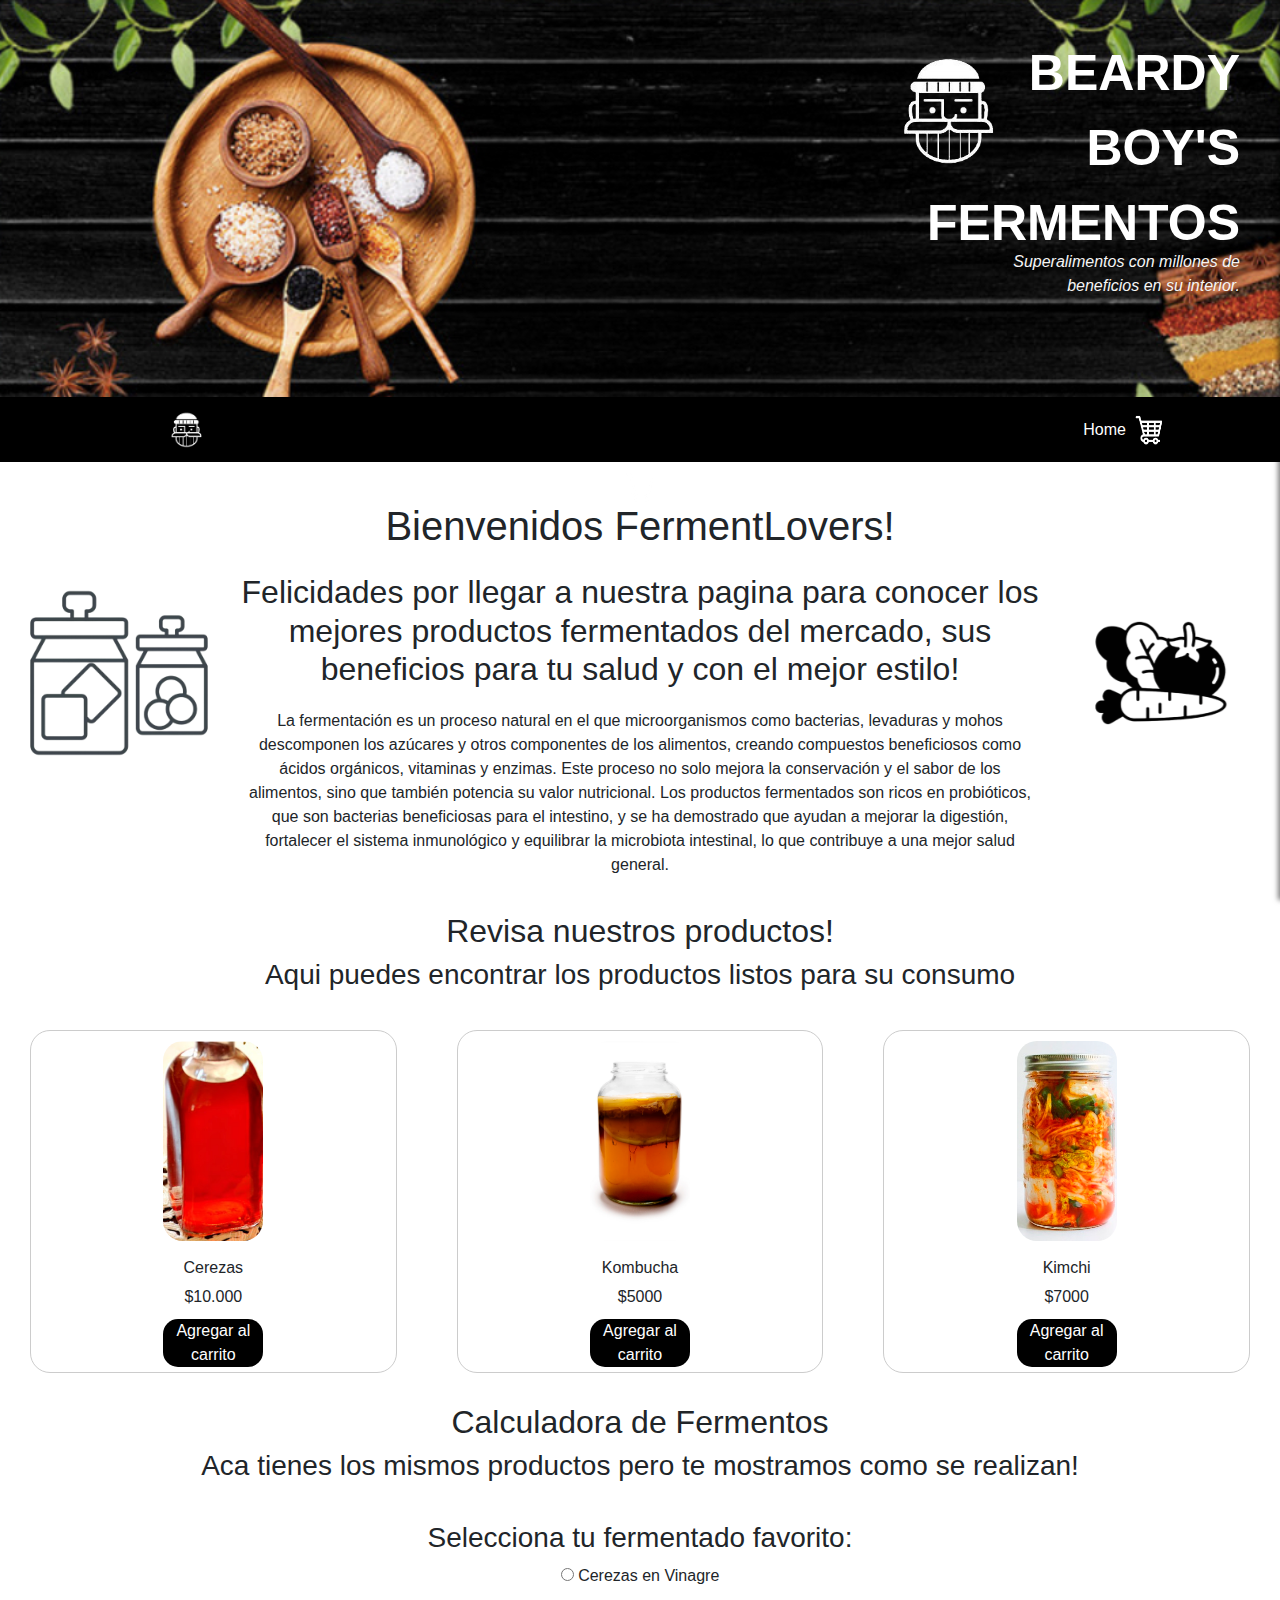
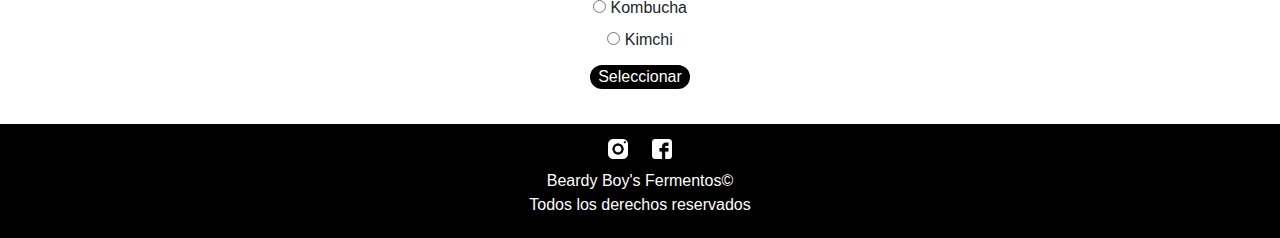
==== index.html @ 4d31a380 "tercera entrega" ====
<!DOCTYPE html>
<html lang="es">

<head>
    <meta charset="UTF-8">
    <meta name="viewport" content="width=device-width, initial-scale=1.0">
    <title>Home - Beardy Boy's Fermentos</title>
    <link rel="stylesheet" href="style/main.css">
    <link href="https://stackpath.bootstrapcdn.com/bootstrap/4.5.2/css/bootstrap.min.css" rel="stylesheet">
</head>

<body>
    <header>
        <img src="./img/spices banner.jpg" alt="Banner" class="banner">
        <div class="title"><strong>BEARDY BOY'S FERMENTOS</strong></div>
        <img src="./img/beard white icon-remove.png" alt="icono" class="icono">
        <div class="subtitle">Superalimentos con millones de beneficios en su interior.</div>
        <nav class="navbar navbar-expand-lg navbar-dark">
            <a href="index.html">
                <img src="./img/beard white icon-remove.png" class="navbar-brand"></a>
            <button class="navbar-toggler" type="button" data-toggle="collapse" data-target="#navbarNav"
                aria-controls="navbarNav" aria-expanded="false" aria-label="Toggle navigation">
                <span class="navbar-toggler-icon"></span>
            </button>
            <div class="collapse navbar-collapse" id="navbarNav">
                <ul class="navbar-nav ml-auto">
                    <li class="nav-item">
                        <a class="nav-link text-white" href="index.html">Home</a>
                    </li>
                </ul>
                <div class="carrito-icon"><img src="./img/carrito-icon.png" class="navbar-brand, icono-carrito"
                        onclick="abrirCarrito()"></div>
            </div>
        </nav>
    </header>
    <main class="main-index">
        <div class="carrito-icon" onclick="abrirCarrito()">
            <img src="img/carrito-icon.png" alt="Carrito" class="icono-carrito">
        </div>
        <div>
            <h1>Bienvenidos FermentLovers!</h1>
        </div>
        <div class="parrafos">
            <div><img src="./img/icon-canister.png" class="canister" alt="icono de conserva">
            </div>
            <div>
                <h2 class="felicidades">Felicidades por llegar a nuestra pagina para conocer los mejores productos
                    fermentados del mercado,
                    sus
                    beneficios para tu salud y con el mejor estilo!
                </h2>
                <p class="descripcion">La fermentación es un proceso natural en el que microorganismos como bacterias,
                    levaduras y mohos
                    descomponen los azúcares y otros componentes de los alimentos, creando compuestos beneficiosos como
                    ácidos orgánicos, vitaminas y enzimas. Este proceso no solo mejora la conservación y el sabor de los
                    alimentos, sino que también potencia su valor nutricional.

                    Los productos fermentados son ricos en probióticos, que son bacterias beneficiosas para el
                    intestino, y
                    se ha demostrado que ayudan a mejorar la digestión, fortalecer el sistema inmunológico y equilibrar
                    la
                    microbiota intestinal, lo que contribuye a una mejor salud general.
                </p>
            </div>
            <div><img src="./img/vegetables-icon.png" class="vegetables" alt="icono de vegetales">
            </div>
        </div>
        <h2>Revisa nuestros productos!</h2>
        <h3>Aqui puedes encontrar los productos listos para su consumo</h3>
        <div id="productos" class="productos"></div>

        <h2>Calculadora de Fermentos</h2>
        <h3>Aca tienes los mismos productos pero te mostramos como se realizan!</h3>

        <div class="opciones">
            <h3>Selecciona tu fermentado favorito:</h3>
            <form id="formOpciones">
                <label>
                    <input type="radio" name="fermentado" value="cerezas"> Cerezas en Vinagre
                </label><br>
                <label>
                    <input type="radio" name="fermentado" value="kombucha"> Kombucha
                </label><br>
                <label>
                    <input type="radio" name="fermentado" value="kimchi"> Kimchi
                </label><br>
                <button class="seleccionar" type="button" onclick="seleccionarOpcion()">Seleccionar</button>
            </form>
        </div>

        <div id="resultado"></div>



        <div id="carrito" class="carrito">
            <span class="cerrarCarrito" onclick="cerrarCarrito()">X</span>
            <h3>Carrito de Compras</h3>
            <ul id="carritoLista"></ul>
            <p id="totalCarrito">Total: $0</p>
            <button class="vaciar" onclick="vaciarCarrito()">Vaciar Carrito</button>
        </div>


    </main>

    <footer>
        <img src="./img/instagram.png" alt="enlace a Instagram">
        <img src="./img/facebook.png" alt="enlace a Facebook">
        <p class="p-footer"> Beardy Boy's Fermentos© <br> Todos los derechos reservados </p>
    </footer>

    <script src="javascript/main.js"></script>
    <script src="https://code.jquery.com/jquery-3.5.1.slim.min.js"></script>
    <script src="https://cdn.jsdelivr.net/npm/@popperjs/core@2.5.4/dist/umd/popper.min.js"></script>
    <script src="https://stackpath.bootstrapcdn.com/bootstrap/4.5.2/js/bootstrap.min.js"></script>
</body>

</html>
---- style/main.css ----
* {
    margin: 0;
    padding: 0;
    box-sizing: border-box;
    font-family: Verdana, Geneva, Tahoma, sans-serif;
}

header {
    width: 100%;
    background-color: black;
}

header .icono {
    width: 120px;
    height: 120px;
    position: absolute;
    top: 50px;
    right: 270px;
    text-align: right;
}

header .title {
    color: white;
    font-size: 50px;
    width: 350px;
    height: 60px;
    position: absolute;
    top: 36px;
    right: 40px;
    text-align: right;
}

header .subtitle {
    color: whitesmoke;
    font-size: medium;
    font-weight: normal;
    font-style: italic;
    width: 300px;
    height: 100px;
    position: absolute;
    top: 250px;
    right: 40px;
    text-align: right;
}

header .banner {
    object-fit: cover;
    width: 100%;
}

header nav {
    margin-right: 100px;
    margin-left: 80px;
    background-color: black;
    text-align: center;
}

header .navbar-brand {
    width: 20%;
}

header .nav-item {
    list-style: none;
    text-decoration: none;
}

header .nav-item .nav-link {
    color: white;
}

.main-index {
    display: flex;
    flex-direction: column;
    justify-content: center;
    text-align: center;
    margin-top: 10px;
}

.main-index .parrafos {
    display: grid;
    grid-template-columns: 1fr 4fr 1fr;
    margin: 15px;
}

.main-index .parrafos .bienvenida,
.main-index .parrafos .descripcion {
    margin: 20px;
    grid-column: span 2;
}

.main-index .parrafos .canister,
.main-index .parrafos .vegetables {
    grid-row: span 2;
    width: 200px;
    height: 200px;
    position: sticky;
    top: 200px;
}

.main-index #productos {
    display: grid;
    grid-template-columns: 1fr 1fr 1fr;
}

.main-index #productos .cerezas,
.main-index #productos .kombucha,
.main-index #productos .kimchi {
    border: 1px solid #ccc;
    border-radius: 20px;
    text-align: center;
    margin: 30px;
}

.main-index #productos .cerezas img,
.main-index #productos .kombucha img,
.main-index #productos .kimchi img {
    object-fit: cover;
    height: 200px;
    width: 100px;
    border-radius: 20px;
    margin: 10px;
}

.main-index #productos .cerezas p,
.main-index #productos .kombucha p,
.main-index #productos .kimchi p {
    margin: 5px;
}

.addCarrito {
    background-color: black;
    color: white;
    border: none;
    border-radius: 15px;
    width: 100px;
    margin: 5px;
}

.carrito {
    position: fixed;
    top: 0;
    right: -320px;
    width: 320px;
    height: 100%;
    background-color: #fff;
    box-shadow: -2px 0 5px rgba(0, 0, 0, 0.5);
    padding: 20px;
    transition: right 0.3s ease;
    overflow-y: auto;
}

.carrito h3 {
    font-size: 1.5em;
}

.carrito ul {
    list-style: none;
}

.carrito p {
    font-weight: bold;
    margin-top: 20px;
}

.carrito .vaciar {
    background-color: black;
    color: white;
    border: none;
    border-radius: 15px;
    width: 100px;
    margin: 5px;
}

.carrito .menos,
.carrito .mas {
    background-color: black;
    color: white;
    border: none;
    border-radius: 20px;
    width: 20px;
    margin: 5px;
}

.carrito .cerrarCarrito {
    position: absolute;
    top: 10px;
    right: 10px;
    font-size: 2em;
    cursor: pointer;
    color: black;
}

.carrito-icon {
    right: 20px;
    cursor: pointer;
}

.icono-carrito {
    width: 30px;
    height: 30px;
}

.seleccionar,
.calcular {
    background-color: black;
    color: white;
    border: none;
    border-radius: 15px;
    width: 100px;
    margin: 5px;
}

.ingredientes {
    font-weight: normal;
}

footer {
    text-align: center;
    margin-top: 10px;
    background-color: black;
    color: white;
    padding: 5px;
}

footer img {
    width: 20px;
    height: 20px;
    margin: 10px;
}


.opciones {
    margin-top: 30px;
}

.opciones h3 {
    margin-bottom: 10px;
}

#resultado {
    margin-top: 20px;
    font-size: 18px;
    font-weight: bold;
}

.input {
    width: 310px;
    text-align: center;
}

h4 {
    margin: 20px;
    margin-top: 10px;
}
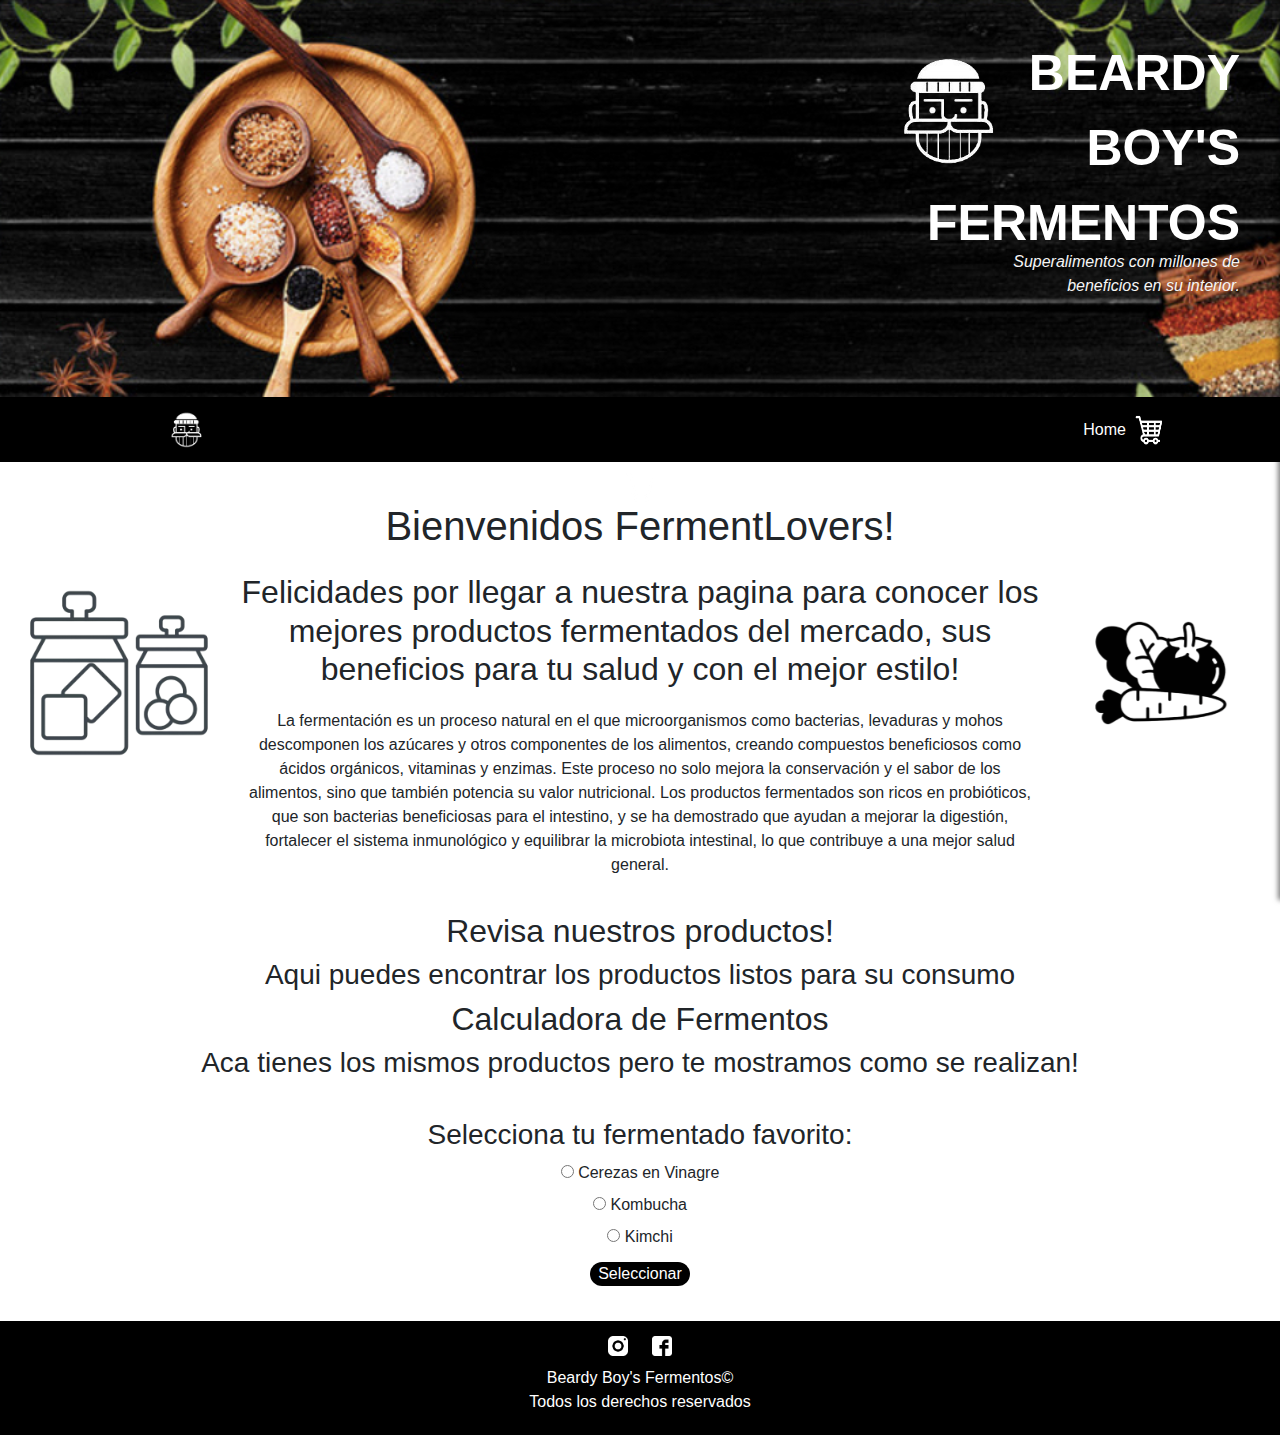
==== commit 0eb61b7d: "Update index.html" ====
--- a/index.html
+++ b/index.html
@@ -97,7 +97,8 @@
             <h3>Carrito de Compras</h3>
             <ul id="carritoLista"></ul>
             <p id="totalCarrito">Total: $0</p>
-            <button class="vaciar" onclick="vaciarCarrito()">Vaciar Carrito</button>
+            <div id="carritoVacio"></div>
+            <div id="carritoAcciones"></div>
         </div>
 
 
@@ -109,10 +110,10 @@
         <p class="p-footer"> Beardy Boy's Fermentos© <br> Todos los derechos reservados </p>
     </footer>
 
-    <script src="javascript/main.js"></script>
+    <script src="./javascript/main.js"></script>
     <script src="https://code.jquery.com/jquery-3.5.1.slim.min.js"></script>
     <script src="https://cdn.jsdelivr.net/npm/@popperjs/core@2.5.4/dist/umd/popper.min.js"></script>
     <script src="https://stackpath.bootstrapcdn.com/bootstrap/4.5.2/js/bootstrap.min.js"></script>
 </body>
 
-</html>+</html>
--- a/style/main.css
+++ b/style/main.css
@@ -162,13 +162,13 @@
     margin-top: 20px;
 }
 
-.carrito .vaciar {
+.carrito .vaciar, .carrito .comprar {
     background-color: black;
     color: white;
     border: none;
     border-radius: 15px;
-    width: 100px;
-    margin: 5px;
+    width: 150px;
+    margin: 10px;
 }
 
 .carrito .menos,
@@ -251,4 +251,51 @@
 h4 {
     margin: 20px;
     margin-top: 10px;
+}
+
+.resumen{
+    border: 3px solid black;
+    border-radius: 10px;
+    margin-top: 40px;
+    margin-left: 500px;
+    margin-right: 500px;
+}
+
+#listaCarrito{
+    list-style-type: none;
+}
+
+#resumenCompra, #formularioCliente{
+    text-align: center;
+}
+
+#formularioCliente {
+    margin-top: 20px;
+}
+
+#formularioCliente label {
+    font-weight: bold;
+    margin-top: 10px;
+
+}
+
+#formularioCliente input {
+    width: 400px;
+    padding: 10px;
+    margin-top: 7px;
+    margin-bottom: 10px;
+    margin-left: 8px;
+}
+
+#formularioCliente button {
+    background-color: black;
+    color: white;
+    padding: 10px;
+    width: 100%;
+    border: none;
+    cursor: pointer;
+}
+
+#formularioCliente button:hover {
+    background-color: #333;
 }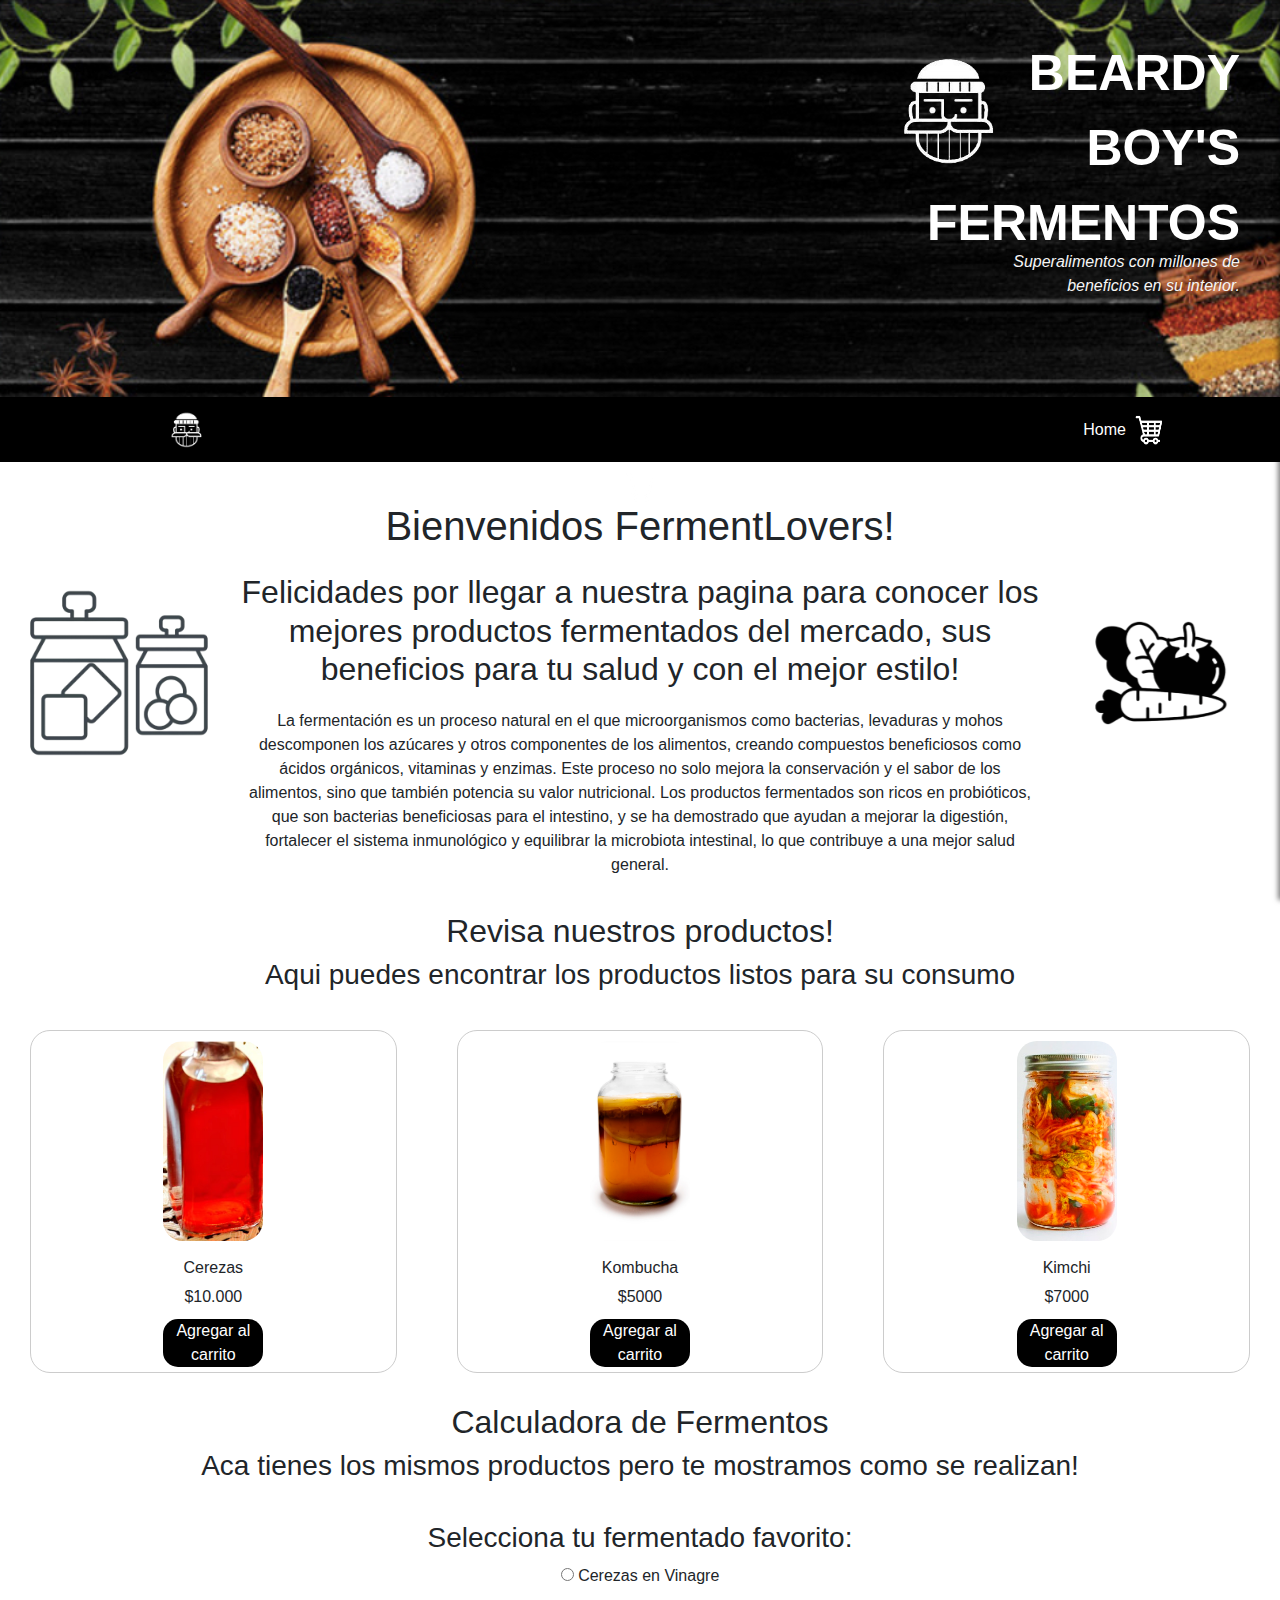
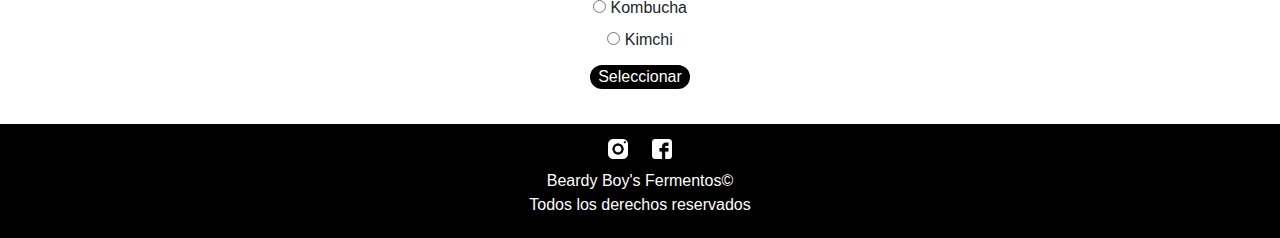
==== commit f2b64b80: "Update index.html" ====
--- a/index.html
+++ b/index.html
@@ -1,6 +1,6 @@
 <!DOCTYPE html>
 <html lang="es">
-
+<base href="/javascript">
 <head>
     <meta charset="UTF-8">
     <meta name="viewport" content="width=device-width, initial-scale=1.0">
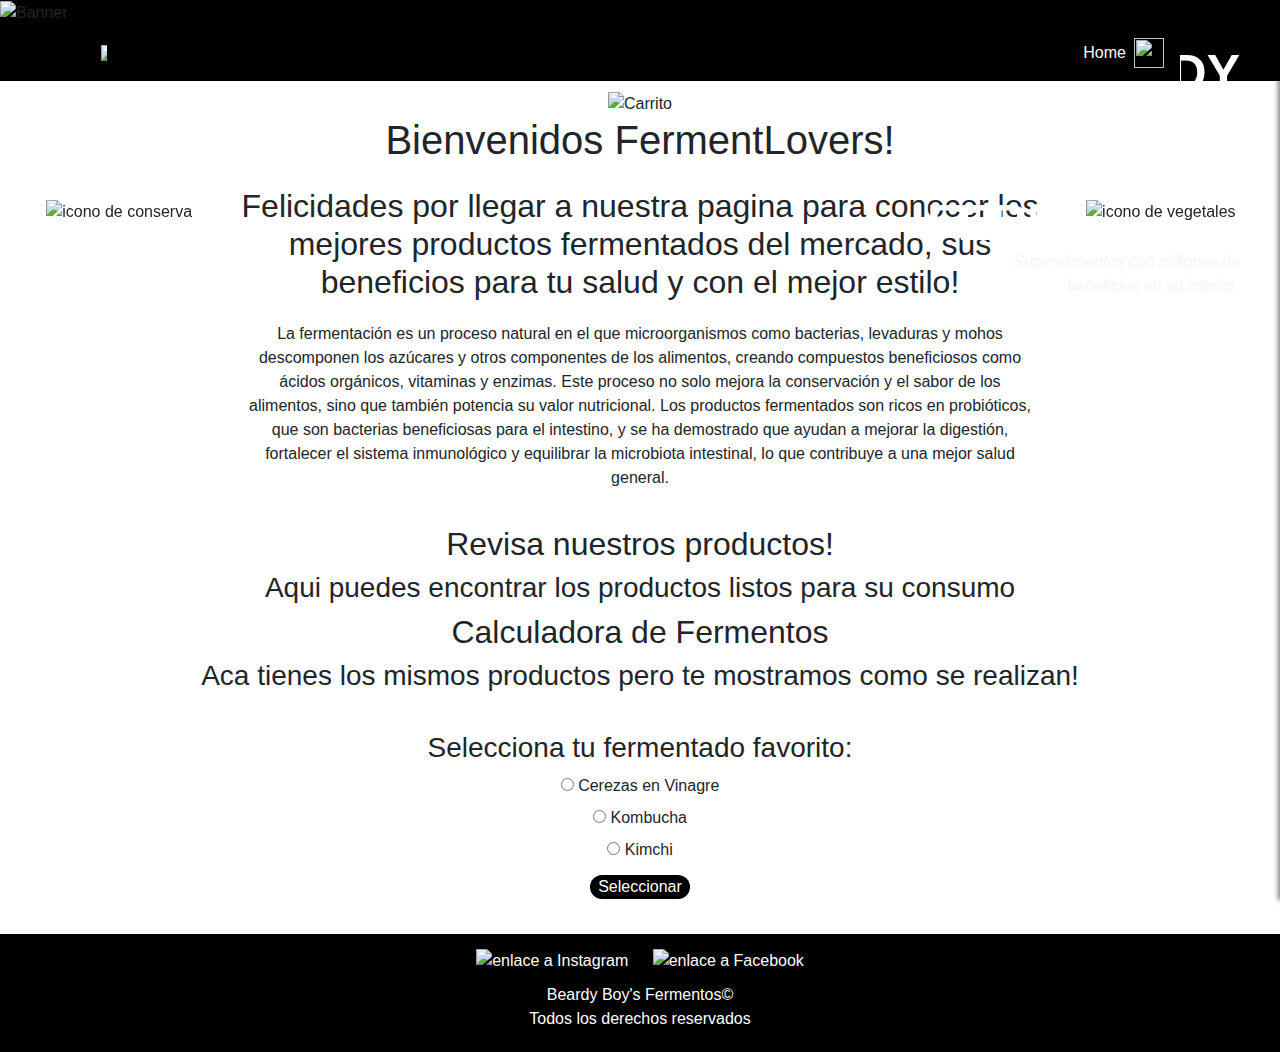
==== commit 9ae34deb: "Update index.html" ====
--- a/index.html
+++ b/index.html
@@ -1,12 +1,12 @@
 <!DOCTYPE html>
-<html lang="es">
-<base href="/javascript">
+<html lang="es">   
 <head>
     <meta charset="UTF-8">
     <meta name="viewport" content="width=device-width, initial-scale=1.0">
     <title>Home - Beardy Boy's Fermentos</title>
     <link rel="stylesheet" href="style/main.css">
     <link href="https://stackpath.bootstrapcdn.com/bootstrap/4.5.2/css/bootstrap.min.css" rel="stylesheet">
+    <base href="/javascript/">
 </head>
 
 <body>
@@ -110,7 +110,7 @@
         <p class="p-footer"> Beardy Boy's Fermentos© <br> Todos los derechos reservados </p>
     </footer>
 
-    <script src="./javascript/main.js"></script>
+    <script src="javascript/main.js"></script>
     <script src="https://code.jquery.com/jquery-3.5.1.slim.min.js"></script>
     <script src="https://cdn.jsdelivr.net/npm/@popperjs/core@2.5.4/dist/umd/popper.min.js"></script>
     <script src="https://stackpath.bootstrapcdn.com/bootstrap/4.5.2/js/bootstrap.min.js"></script>
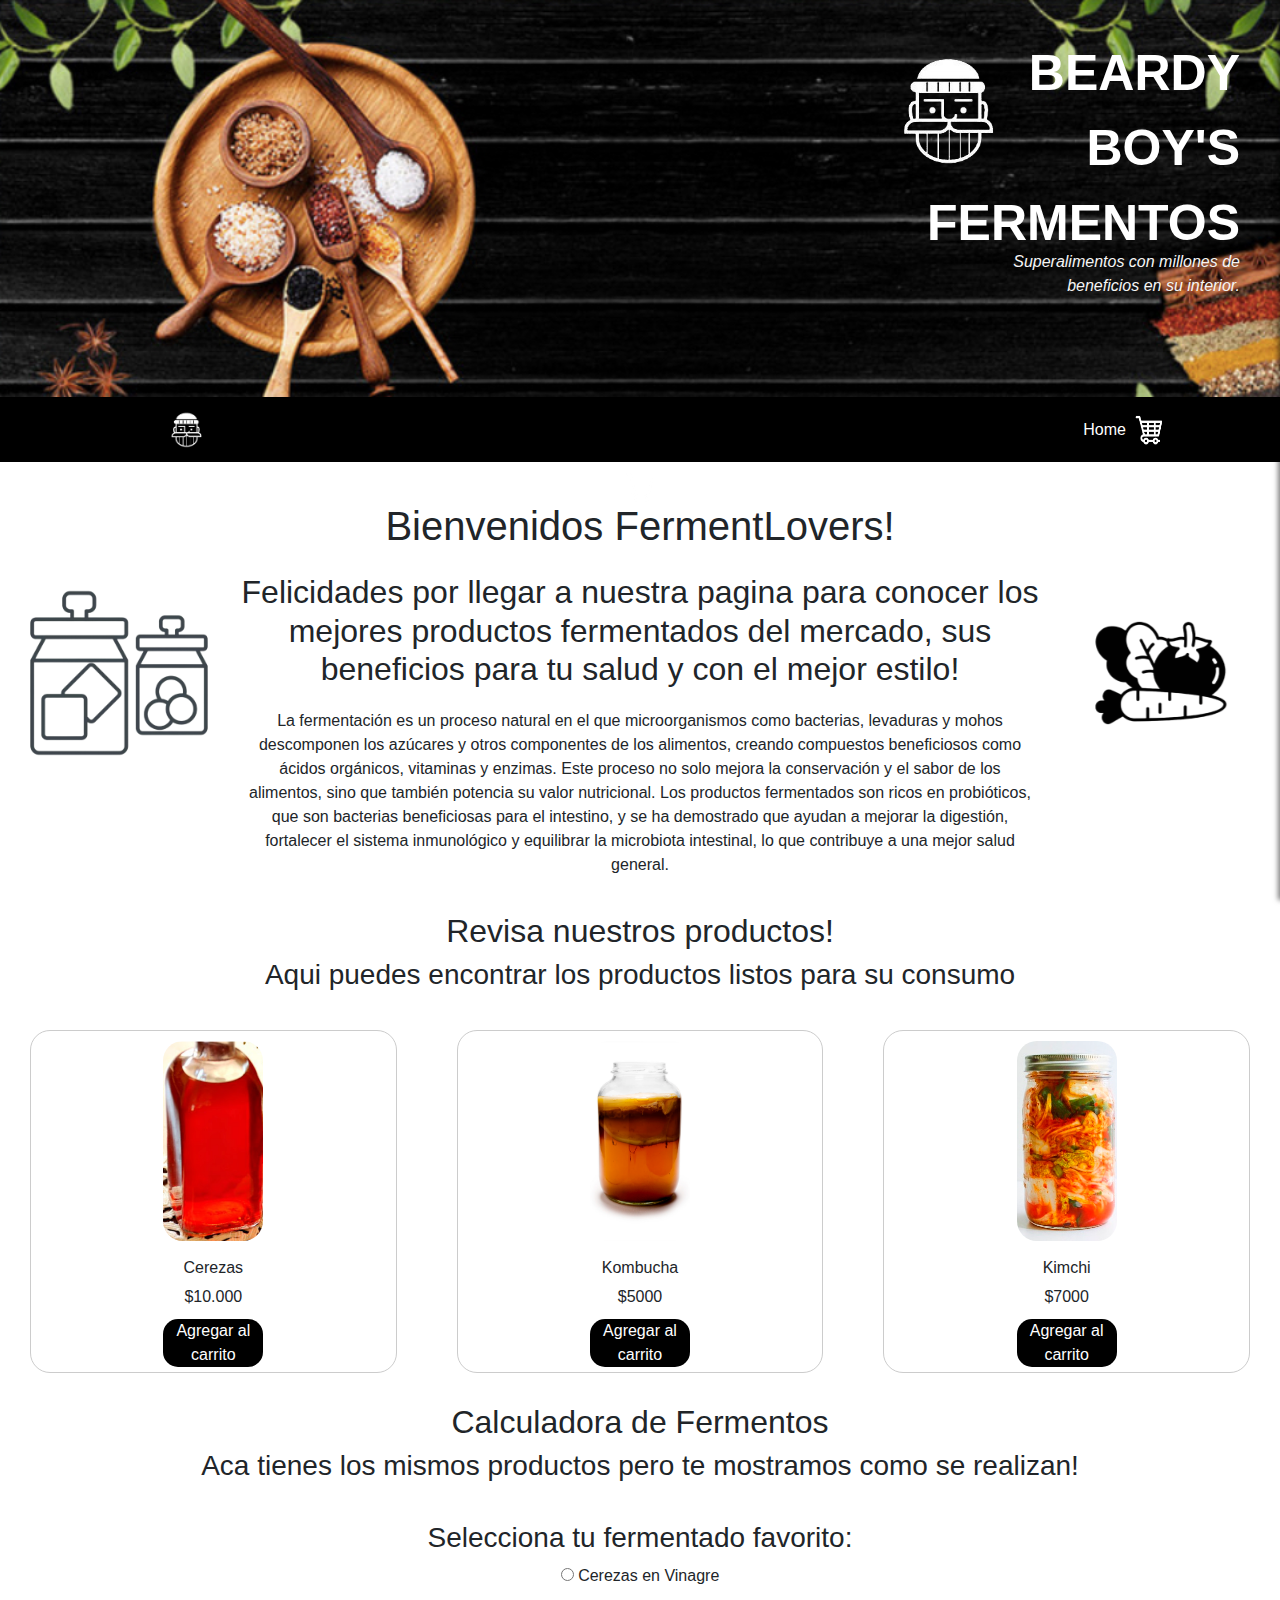
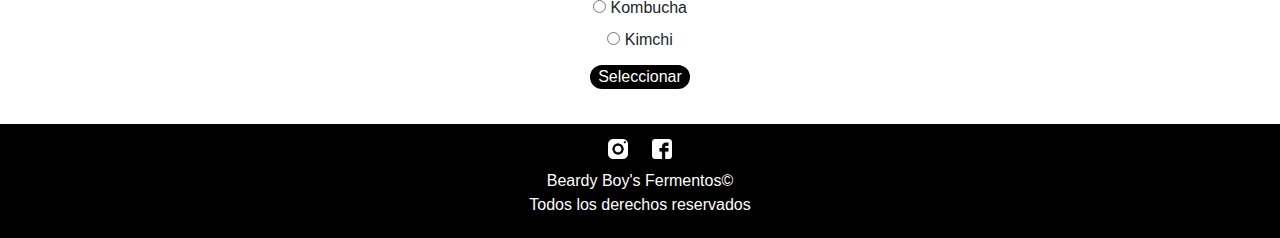
==== commit e5005808: "Revision 21:00" ====
--- a/index.html
+++ b/index.html
@@ -6,7 +6,6 @@
     <title>Home - Beardy Boy's Fermentos</title>
     <link rel="stylesheet" href="style/main.css">
     <link href="https://stackpath.bootstrapcdn.com/bootstrap/4.5.2/css/bootstrap.min.css" rel="stylesheet">
-    <base href="/javascript/">
 </head>
 
 <body>
@@ -110,7 +109,7 @@
         <p class="p-footer"> Beardy Boy's Fermentos© <br> Todos los derechos reservados </p>
     </footer>
 
-    <script src="javascript/main.js"></script>
+    <script src="./javascript/main.js"></script>
     <script src="https://code.jquery.com/jquery-3.5.1.slim.min.js"></script>
     <script src="https://cdn.jsdelivr.net/npm/@popperjs/core@2.5.4/dist/umd/popper.min.js"></script>
     <script src="https://stackpath.bootstrapcdn.com/bootstrap/4.5.2/js/bootstrap.min.js"></script>
